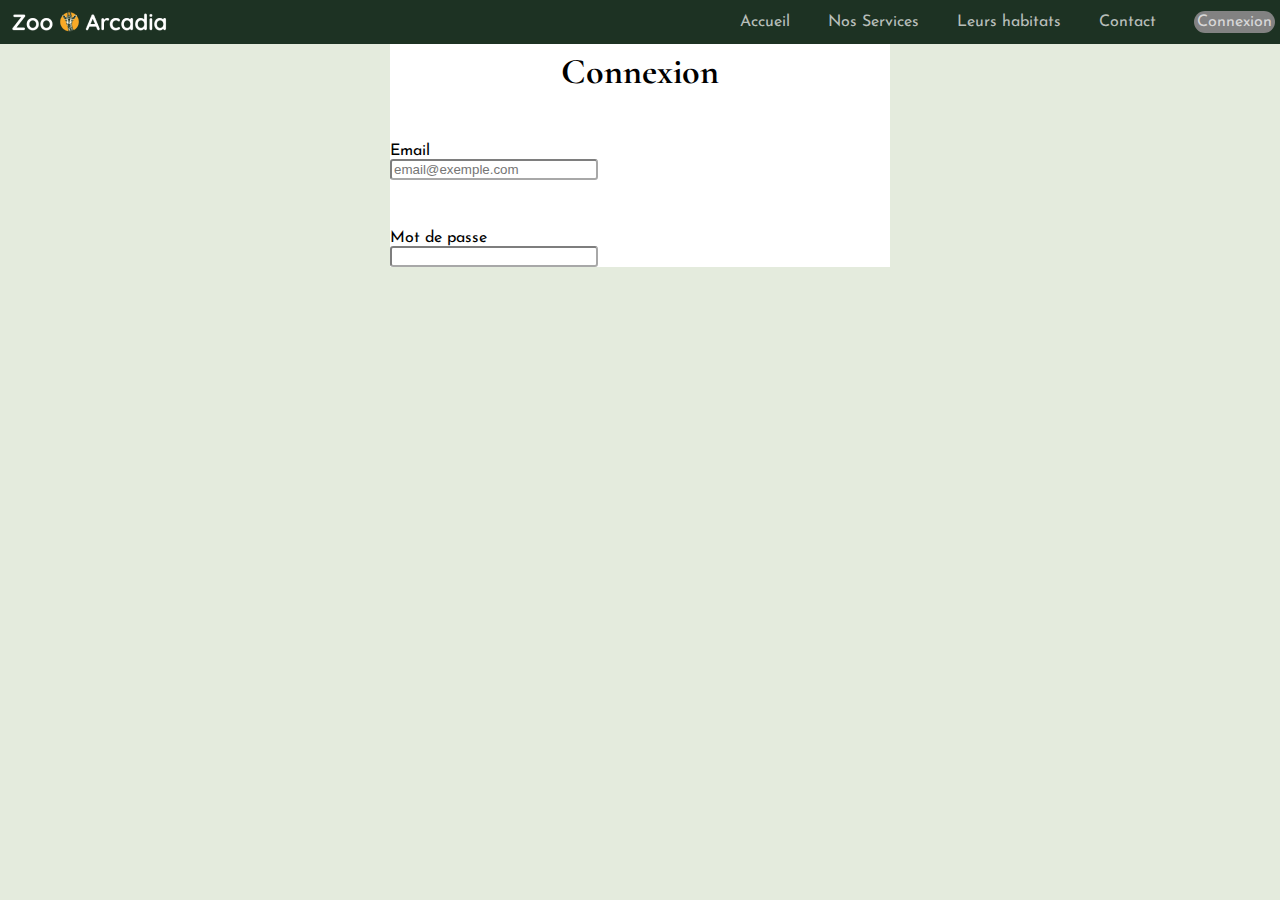
==== connexion.html @ 53a93503 "first commit" ====
<!DOCTYPE html>
<html lang="fr">
  <head>
    <meta charset="UTF-8" />
    <meta name="viewport" content="width=device-width, initial-scale=1.0" />
    <title>Zoo Arcadia</title>
    <link rel="preconnect" href="https://fonts.googleapis.com" />
    <link rel="preconnect" href="https://fonts.gstatic.com" crossorigin />
    <link
      href="https://fonts.googleapis.com/css2?family=Josefin+Sans:ital,wght@0,100..700;1,100..700&display=swap"
      rel="stylesheet"
    />
    <link rel="preconnect" href="https://fonts.googleapis.com" />
    <link rel="preconnect" href="https://fonts.gstatic.com" crossorigin />
    <link
      href="https://fonts.googleapis.com/css2?family=Cormorant+Garamond:ital,wght@0,300;0,400;0,500;0,600;0,700;1,300;1,400;1,500;1,600;1,700&family=Josefin+Sans:ital,wght@0,100..700;1,100..700&display=swap"
      rel="stylesheet"
    />
    <link href="style.css" rel="stylesheet" />
  </head>
  <body>
    <header class="topbar">
      <nav class="navbar">
        <img src="img/zoo_arcadia_logo.png" alt="Logo du Zoo Arcadia" />
        <div class="wrapper-link">
          <a href="index.html">Accueil</a>
          <a href="services.html">Nos Services</a>
          <a href="habitats.html">Leurs habitats</a>
          <a href="contact.html">Contact</a>
          <a class="button" href="connexion.html">Connexion</a>
        </div>
      </nav>
    </header>
    <div class="connexion">
      <h1>Connexion</h1>
      <form action="" class="formulaire">
        <div class="email">
          <label for="email">Email</label>
        </div>
        <div>
          <input
            type="text"
            name="emailinput"
            id="emailinput"
            placeholder="email@exemple.com"
          />
        </div>
        <div class="password">
          <label for="password">Mot de passe</label>
        </div>
        <div>
          <input type="password" name="passwordinput" id="passwordinput" />
        </div>
      </form>
    </div>
  </body>
</html>
---- style.css ----
body {
  font-size: 16px;
  font-family: Josefin Sans, sans-serif;
  margin: 0;
  background-color: #e4ebdd;
  color: #fff;
}

/* img {
  width: 100%;
} */

h1 {
  font-size: 30px;
}

h1,
h2,
h3 {
  font-family: Cormorant Garamond;
  margin: 0;
}

.navbar {
  display: flex;
  justify-content: space-between;
  align-items: center;
  padding: 0 5px;
}

.topbar {
  position: fixed;
  top: 0;
  left: 0;
  right: 0;
  width: 100%;
  background: #1d3223;
  padding: 5px 0px;
  z-index: 99;
}

.topbar nav a {
  text-decoration: none;
  color: rgb(255, 255, 255, 70%);
}

.wrapper-link {
  align-items: baseline;
  display: flex;
  justify-content: space-between;
  width: 535px;
}

.button {
  background-color: #828282;
  display: inline-block;
  border-radius: 2rem;
  margin: 0;
  padding: 3px;
}

.topbar nav a:hover {
  color: #fff;
}

.banniere {
  height: 815px;
  width: 100%;
  background: no-repeat center center / cover url("img/image_girafes.png");
}

.text-hover {
  position: absolute;
  right: 3%;
  top: 50%;
  text-align: center;
  color: #fff;
  text-wrap: balance;
  width: 460px;
}

.title-accueil {
  color: #606c38;
  text-decoration: none;
  margin: 0;
  text-align: center;
}

.container-services {
  max-width: 1200px;
  margin: 0 auto;
}

.accueil-animals {
  margin: 60px 56px;

  display: flex;
  justify-content: space-between;
  align-items: center;
  gap: 20px;
  margin-bottom: 20px;
}

.accueil-animals-reverse {
  margin: 60px 56px;
  display: flex;
  justify-content: space-between;
  align-items: center;
  gap: 20px;
  margin-bottom: 20px;
}

.img-services {
  max-width: 100%;
}

.accueil-habitats {
  display: flex;
  justify-content: flex-end;
  gap: 50px;
}

.wrapper-description {
  text-align: center;
  color: #000;
  max-width: 400px;
}

.accueil-services p {
  color: #000;
  width: 370px;
  text-align: center;
}

.google-review {
  color: #000;
  text-align: center;
}

.google-review p {
  display: inline-block;
}

.review {
  margin: 0 290px;
  background-color: rgb(96, 108, 56, 26%);
  color: #000;
  padding: 15px 10px;
  margin-top: 20px;
}

.footer {
  margin-top: 70px;
  padding: 30px;
  padding: auto;
  background-color: #c89e61;
  color: #000;
}

.horaires {
  text-align: center;
}

.social-media {
  text-align: right;
}

.bar {
  background-color: #30523a;
  text-align: center;
  padding-top: 50px;
  padding-bottom: 10px;
  margin-bottom: 90px;
}

/*.img-restaurant {
   position: relative;
  margin: 30px 93px; 
}*/

.container {
  display: flex;
  flex-wrap: wrap;
  justify-content: center;
  gap: 3%;
}

.card {
  position: absolute;
  left: 50%;
  top: 50%;
  transform: translate(-50%, -50%);
  width: 400px;
}

.img-card {
  position: relative;
  width: 45%;
  text-align: center;
  margin-bottom: 20px;
}

.img-res {
  width: 100%;
}

/* .savane-title {
  position: absolute;
  left: 50%;
  top: 50%;
  transform: translate(-50%, -50%);
  width: 400px;
} */

/* .marais-title {
  position: absolute;
  left: 50%;
  top: 50%;
  transform: translate(-50%, -50%);
  width: 400px;
}

.img-train,
.img-marais {
  position: relative;
  width: 582px;
  height: 250px;
  text-align: center;
}

.marais-title {
  position: absolute;
  left: 60%;
  top: 110%;
} */

.container a {
  text-decoration: none;
  color: rgb(255, 255, 255, 70%);
}

.container a:hover {
  color: #fff;
}

.container {
  padding: 0 5px 0px 5px;
}

.jungle {
  color: #000;
  text-align: center;
}

.explanation {
  display: flex;
  gap: 50px;
  color: #000;
  text-align: center;
  align-items: center;
}

.descrpition {
  width: 600px;
}

/* .explanation img {
  float: left;
}

.explanation p,
h2 {
  float: right;
}

.explanation {
  display: flex;
  gap: 50px;
  margin-block: 60px;
  color: #000;
  text-align: center;
  align-items: center;
} */

.text-lions {
  margin: 10px;
  color: #000;
  width: 400px;
  text-align: center;
}

.animals {
  margin: 10px;
  width: 240px;
  text-align: center;
  color: #000;
}

.conatainer-animals {
  margin: 100px;
  justify-content: space-between;
  display: flex;
}

/* animals {
  display: block;
  flex-direction: column;
  align-items: start;
} */

.contact {
  color: #000;
  margin-left: 70px;
}

.pseudoinput {
  padding-bottom: 50px;
}

textarea {
  width: 440px;
  height: 100px;
}

.connexion h1 {
  text-align: center;
  padding: 50px 80px;
  font-size: 36px;
}

.connexion {
  /* margin: 100px; */
  width: 500px;
  margin: 0 auto;
  background-color: #fff;
  color: #000;
  /* display: block; */
}

/* .formulaire {
  padding-bottom: 130px;
  padding-left: 50px;
} */

.password {
  padding-top: 50px;
}

input {
  border-radius: 0.2rem;
  width: 200px;
  border-color: rgba(0, 0, 0, 0.505);
}

@media screen and (max-width: 950px) {
  .container {
    flex-direction: column;
    align-items: center;
  }
  .card {
    width: 100%;
  }

  .card p {
    padding: 0 5px;
  }
  .img-restaurant {
    width: 50%;
  }
}

@media screen and (max-width: 880px) {
  .accueil-animals {
    flex-direction: column;
  }

  .accueil-animals-reverse {
    flex-direction: column-reverse;
  }
}
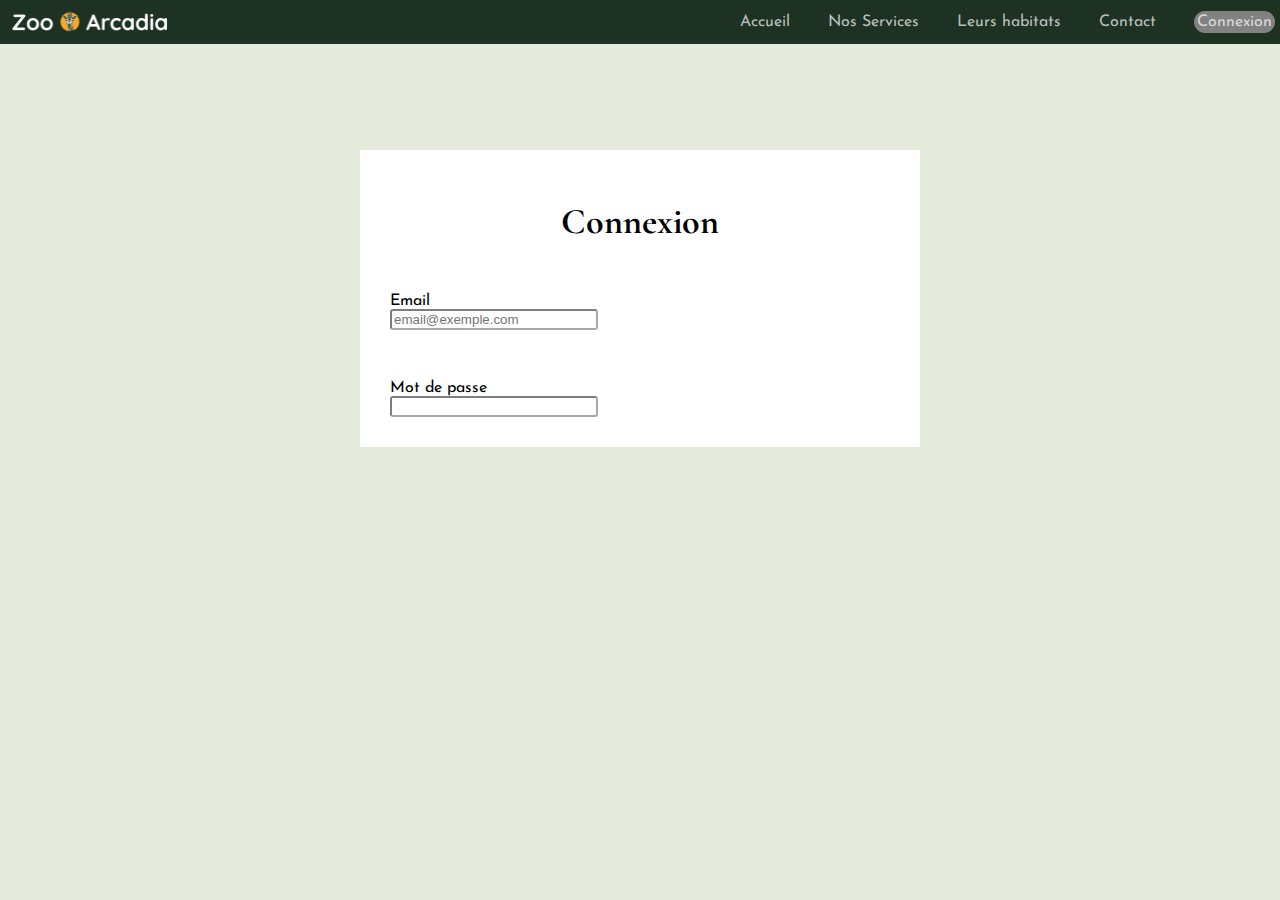
==== commit 6d3edc96: "Modification du footer" ====
--- a/connexion.html
+++ b/connexion.html
@@ -21,7 +21,11 @@
   <body>
     <header class="topbar">
       <nav class="navbar">
-        <img src="img/zoo_arcadia_logo.png" alt="Logo du Zoo Arcadia" />
+        <img
+          class="logo"
+          src="img/zoo_arcadia_logo.png"
+          alt="Logo du Zoo Arcadia"
+        />
         <div class="wrapper-link">
           <a href="index.html">Accueil</a>
           <a href="services.html">Nos Services</a>
--- a/style.css
+++ b/style.css
@@ -6,9 +6,9 @@
   color: #fff;
 }
 
-/* img {
+img {
   width: 100%;
-} */
+}
 
 h1 {
   font-size: 30px;
@@ -51,6 +51,10 @@
   width: 535px;
 }
 
+.logo {
+  width: 170px;
+}
+
 .button {
   background-color: #828282;
   display: inline-block;
@@ -91,6 +95,18 @@
   margin: 0 auto;
 }
 
+.logo-google {
+  width: 60px;
+}
+
+.stars {
+  width: 92px;
+}
+
+.client-avis {
+  width: 50px;
+}
+
 .accueil-animals {
   margin: 60px 56px;
 
@@ -155,6 +171,10 @@
   padding: auto;
   background-color: #c89e61;
   color: #000;
+}
+
+.media {
+  width: 48px;
 }
 
 .horaires {
@@ -253,6 +273,7 @@
 }
 
 .explanation {
+  padding-top: 50px;
   display: flex;
   gap: 50px;
   color: #000;
@@ -308,6 +329,36 @@
   align-items: start;
 } */
 
+.container-desc-animal {
+  /* margin: 100px 200px; */
+  display: flex;
+  align-items: center;
+  color: #000;
+  margin-top: 50px;
+  padding: 10px;
+}
+
+.img-animal-desc {
+  display: flex;
+  flex-direction: row-reverse;
+  align-items: stretch;
+  width: 800px;
+}
+
+.img-main {
+  height: 100%;
+}
+
+.img-side {
+  padding-right: 20px;
+  text-align: center;
+}
+
+.text-desc-animal {
+  display: block;
+  padding-left: 80px;
+}
+
 .contact {
   color: #000;
   margin-left: 70px;
@@ -330,8 +381,10 @@
 
 .connexion {
   /* margin: 100px; */
+
   width: 500px;
-  margin: 0 auto;
+  margin: 150px auto 0 auto;
+  padding: 0 30px 30px 30px;
   background-color: #fff;
   color: #000;
   /* display: block; */
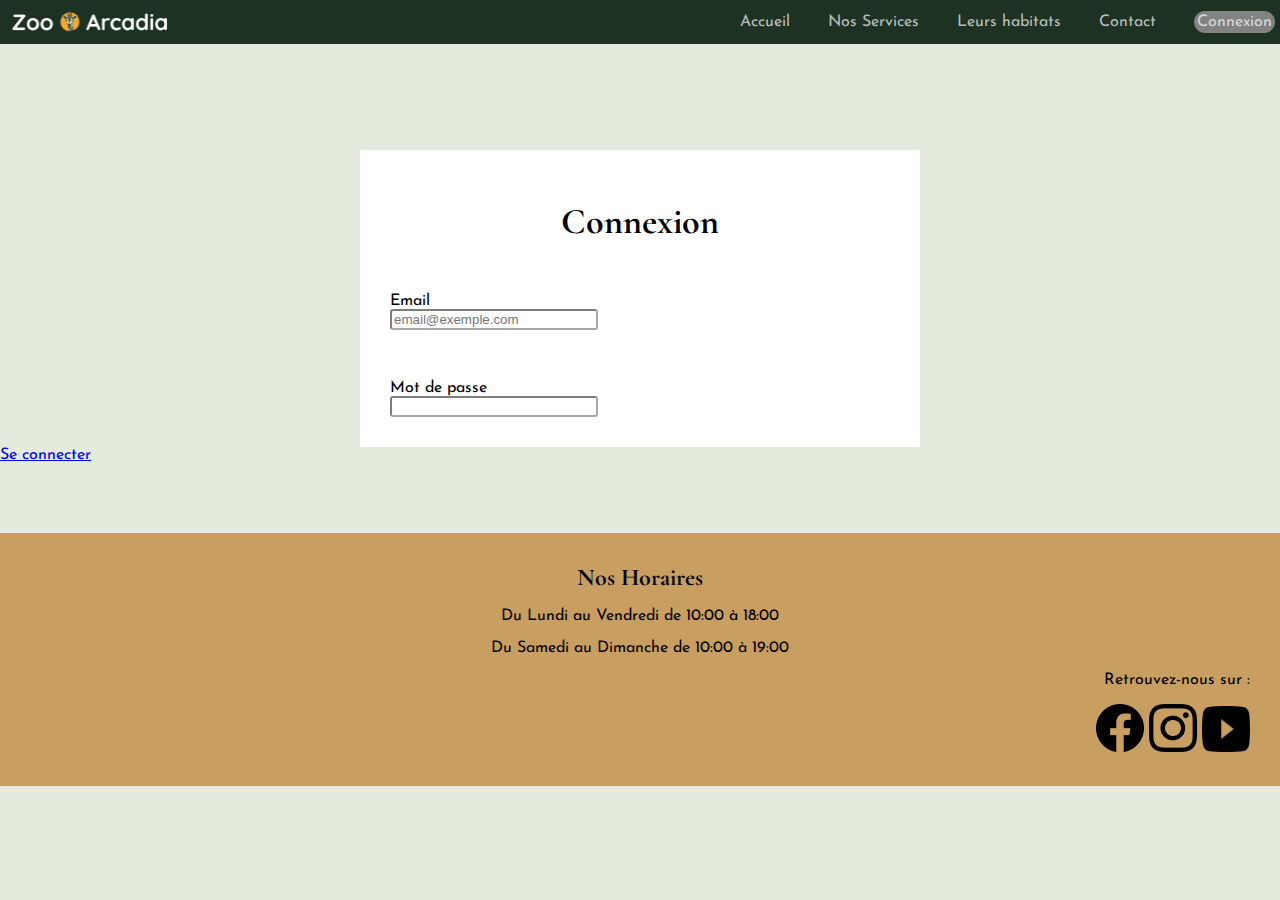
==== commit 1fedfdf5: "responsive des pages" ====
--- a/connexion.html
+++ b/connexion.html
@@ -33,29 +33,52 @@
           <a href="contact.html">Contact</a>
           <a class="button" href="connexion.html">Connexion</a>
         </div>
+        <span class="nav-toggle"><img src="img/list.png" alt="" /></span>
       </nav>
     </header>
-    <div class="connexion">
-      <h1>Connexion</h1>
-      <form action="" class="formulaire">
-        <div class="email">
-          <label for="email">Email</label>
-        </div>
-        <div>
-          <input
-            type="text"
-            name="emailinput"
-            id="emailinput"
-            placeholder="email@exemple.com"
-          />
-        </div>
-        <div class="password">
-          <label for="password">Mot de passe</label>
-        </div>
-        <div>
-          <input type="password" name="passwordinput" id="passwordinput" />
-        </div>
-      </form>
+    <section>
+      <div class="connexion">
+        <h1>Connexion</h1>
+        <form action="" class="formulaire">
+          <div class="email">
+            <label for="email">Email</label>
+          </div>
+          <div>
+            <input
+              type="text"
+              name="emailinput"
+              id="emailinput"
+              placeholder="email@exemple.com"
+            />
+          </div>
+          <div class="password">
+            <label for="password">Mot de passe</label>
+          </div>
+          <div>
+            <input type="password" name="passwordinput" id="passwordinput" />
+          </div>
+        </form>
+      </div>
+      <div><a class="button-co" href="connexion.html">Se connecter</a></div>
+    </section>
+    <div class="footer">
+      <div class="horaires">
+        <h2>Nos Horaires</h2>
+        <p>Du Lundi au Vendredi de 10:00 à 18:00</p>
+        <p>Du Samedi au Dimanche de 10:00 à 19:00</p>
+      </div>
+      <div class="social-media">
+        <p>Retrouvez-nous sur :</p>
+        <a href="index.html"
+          ><img class="media" src="img/facebook.png" alt="Logo Facebook"
+        /></a>
+        <a href="index.html"
+          ><img class="media" src="img/instagram.png" alt="Logo Instagram"
+        /></a>
+        <a href="index.html"
+          ><img class="media" src="img/youtube.png" alt="Logo Youtube"
+        /></a>
+      </div>
     </div>
   </body>
 </html>
--- a/style.css
+++ b/style.css
@@ -44,6 +44,10 @@
   color: rgb(255, 255, 255, 70%);
 }
 
+.nav-toggle {
+  display: none;
+}
+
 .wrapper-link {
   align-items: baseline;
   display: flex;
@@ -282,7 +286,7 @@
 }
 
 .descrpition {
-  width: 600px;
+  width: 100%;
 }
 
 /* .explanation img {
@@ -312,15 +316,19 @@
 
 .animals {
   margin: 10px;
-  width: 240px;
+  /* width: 240px; */
   text-align: center;
   color: #000;
 }
 
 .conatainer-animals {
-  margin: 100px;
+  margin: 5%;
   justify-content: space-between;
   display: flex;
+}
+
+.wrapper-img {
+  width: 100%;
 }
 
 /* animals {
@@ -340,7 +348,6 @@
 
 .img-animal-desc {
   display: flex;
-  flex-direction: row-reverse;
   align-items: stretch;
   width: 800px;
 }
@@ -352,6 +359,12 @@
 .img-side {
   padding-right: 20px;
   text-align: center;
+  width: 30%;
+}
+
+.img-side img {
+  border-radius: 30px;
+  width: 80%;
 }
 
 .text-desc-animal {
@@ -413,12 +426,33 @@
   .card {
     width: 100%;
   }
+  .explanation {
+    flex-direction: column;
+  }
 
   .card p {
     padding: 0 5px;
   }
   .img-restaurant {
     width: 50%;
+  }
+  .review {
+    margin: 0;
+  }
+}
+
+@media screen and (max-width: 1024px) {
+  .text-hover {
+    top: 28%;
+  }
+}
+
+@media screen and (max-width: 800px) {
+  .nav-toggle {
+    display: block;
+  }
+  .wrapper-link {
+    display: none;
   }
 }
 
@@ -430,4 +464,38 @@
   .accueil-animals-reverse {
     flex-direction: column-reverse;
   }
-}
+
+  .text-desc-animal {
+    flex-direction: column;
+  }
+
+  .img-side {
+    display: none;
+  }
+}
+
+@media screen and (max-width: 765px) {
+  .img-card {
+    width: 90%;
+  }
+}
+
+@media screen and (max-width: 500px) {
+  body {
+    font-size: 13px;
+  }
+  .banniere {
+    height: 500px;
+  }
+  .text-hover h1 {
+    font-size: 15px;
+  }
+  .text-hover {
+    top: 30%;
+    font-size: 13px;
+    width: initial;
+  }
+  .media {
+    width: 11%;
+  }
+}
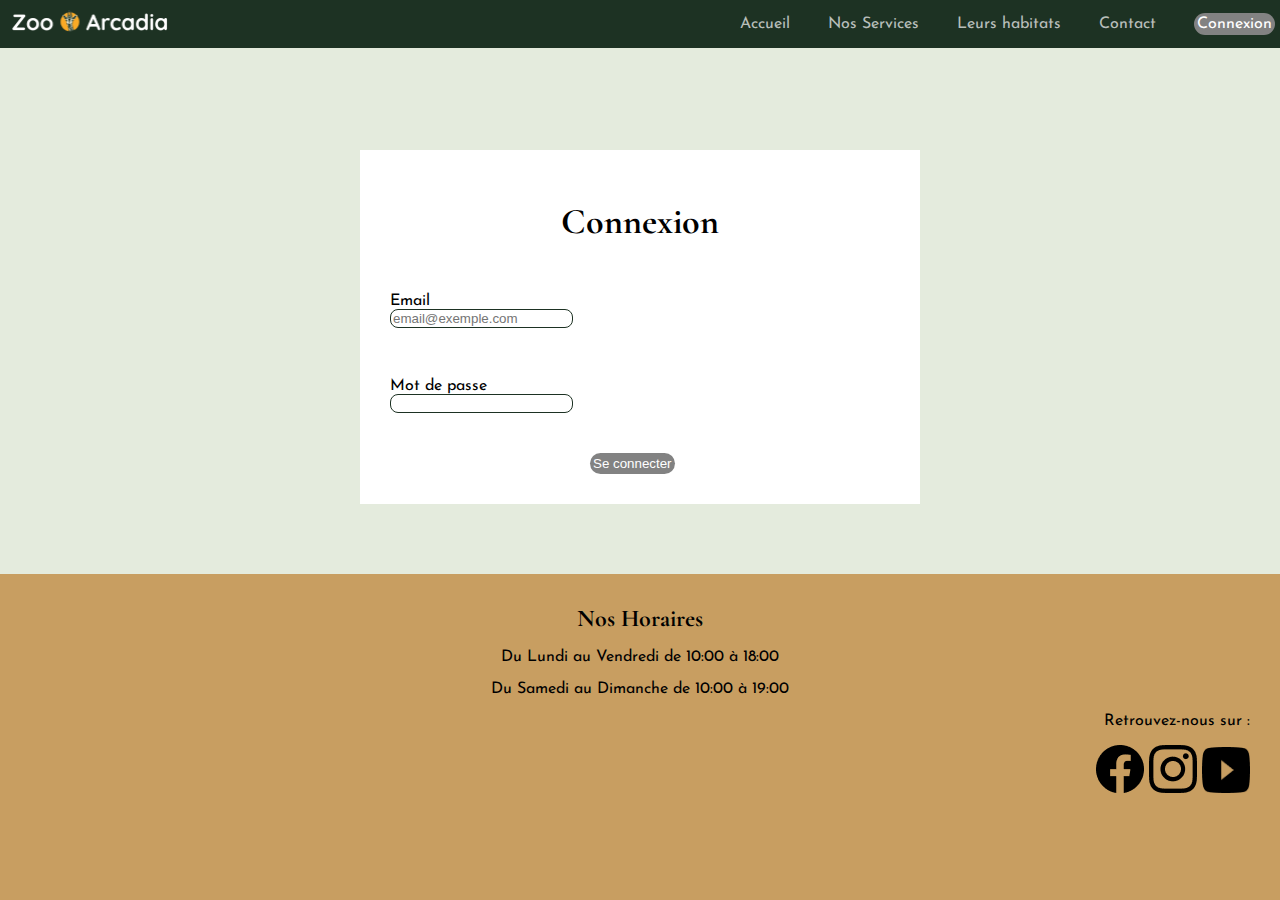
==== commit 2ea2f9e6: "responsive des pages et modification du header" ====
--- a/connexion.html
+++ b/connexion.html
@@ -21,22 +21,26 @@
   <body>
     <header class="topbar">
       <nav class="navbar">
-        <img
-          class="logo"
-          src="img/zoo_arcadia_logo.png"
-          alt="Logo du Zoo Arcadia"
-        />
+        <a href="index.html">
+          <img
+            class="logo"
+            src="img/zoo_arcadia_logo.png"
+            alt="Logo du Zoo Arcadia"
+          />
+        </a>
         <div class="wrapper-link">
           <a href="index.html">Accueil</a>
           <a href="services.html">Nos Services</a>
           <a href="habitats.html">Leurs habitats</a>
           <a href="contact.html">Contact</a>
-          <a class="button" href="connexion.html">Connexion</a>
+          <div class="button">
+            <a class="active" href="connexion.html">Connexion</a>
+          </div>
         </div>
         <span class="nav-toggle"><img src="img/list.png" alt="" /></span>
       </nav>
     </header>
-    <section>
+    <section class="container-connexion">
       <div class="connexion">
         <h1>Connexion</h1>
         <form action="" class="formulaire">
@@ -58,8 +62,8 @@
             <input type="password" name="passwordinput" id="passwordinput" />
           </div>
         </form>
+        <div><button class="button-co">Se connecter</button></div>
       </div>
-      <div><a class="button-co" href="connexion.html">Se connecter</a></div>
     </section>
     <div class="footer">
       <div class="horaires">
--- a/style.css
+++ b/style.css
@@ -1,3 +1,7 @@
+html {
+  background-color: #c89e61;
+}
+
 body {
   font-size: 16px;
   font-family: Josefin Sans, sans-serif;
@@ -21,6 +25,16 @@
   margin: 0;
 }
 
+button {
+  border: none;
+}
+
+input,
+textarea {
+  border: 1px solid #1d3223;
+  border-radius: 8px;
+}
+
 .navbar {
   display: flex;
   justify-content: space-between;
@@ -37,6 +51,10 @@
   background: #1d3223;
   padding: 5px 0px;
   z-index: 99;
+}
+
+.topbar nav .active {
+  color: #ffff;
 }
 
 .topbar nav a {
@@ -162,7 +180,7 @@
 }
 
 .review {
-  margin: 0 290px;
+  margin: 0 120px;
   background-color: rgb(96, 108, 56, 26%);
   color: #000;
   padding: 15px 10px;
@@ -196,11 +214,6 @@
   padding-bottom: 10px;
   margin-bottom: 90px;
 }
-
-/*.img-restaurant {
-   position: relative;
-  margin: 30px 93px; 
-}*/
 
 .container {
   display: flex;
@@ -228,36 +241,6 @@
   width: 100%;
 }
 
-/* .savane-title {
-  position: absolute;
-  left: 50%;
-  top: 50%;
-  transform: translate(-50%, -50%);
-  width: 400px;
-} */
-
-/* .marais-title {
-  position: absolute;
-  left: 50%;
-  top: 50%;
-  transform: translate(-50%, -50%);
-  width: 400px;
-}
-
-.img-train,
-.img-marais {
-  position: relative;
-  width: 582px;
-  height: 250px;
-  text-align: center;
-}
-
-.marais-title {
-  position: absolute;
-  left: 60%;
-  top: 110%;
-} */
-
 .container a {
   text-decoration: none;
   color: rgb(255, 255, 255, 70%);
@@ -289,24 +272,6 @@
   width: 100%;
 }
 
-/* .explanation img {
-  float: left;
-}
-
-.explanation p,
-h2 {
-  float: right;
-}
-
-.explanation {
-  display: flex;
-  gap: 50px;
-  margin-block: 60px;
-  color: #000;
-  text-align: center;
-  align-items: center;
-} */
-
 .text-lions {
   margin: 10px;
   color: #000;
@@ -316,7 +281,6 @@
 
 .animals {
   margin: 10px;
-  /* width: 240px; */
   text-align: center;
   color: #000;
 }
@@ -331,18 +295,11 @@
   width: 100%;
 }
 
-/* animals {
-  display: block;
-  flex-direction: column;
-  align-items: start;
-} */
-
 .container-desc-animal {
-  /* margin: 100px 200px; */
   display: flex;
   align-items: center;
   color: #000;
-  margin-top: 50px;
+  margin-top: 45px;
   padding: 10px;
 }
 
@@ -386,6 +343,10 @@
   height: 100px;
 }
 
+.container-connexion {
+  padding-top: 150px;
+}
+
 .connexion h1 {
   text-align: center;
   padding: 50px 80px;
@@ -393,29 +354,27 @@
 }
 
 .connexion {
-  /* margin: 100px; */
-
   width: 500px;
-  margin: 150px auto 0 auto;
+  margin: 0 auto 0 auto;
   padding: 0 30px 30px 30px;
   background-color: #fff;
   color: #000;
-  /* display: block; */
-}
-
-/* .formulaire {
-  padding-bottom: 130px;
-  padding-left: 50px;
-} */
+}
 
 .password {
   padding-top: 50px;
 }
 
-input {
-  border-radius: 0.2rem;
-  width: 200px;
-  border-color: rgba(0, 0, 0, 0.505);
+.button-co {
+  color: #ffff;
+  text-decoration: none;
+  background-color: #828282;
+  display: inline-block;
+  border-radius: 2rem;
+  margin: 0;
+  padding: 3px;
+  margin-top: 8%;
+  margin-left: 40%;
 }
 
 @media screen and (max-width: 950px) {
@@ -499,3 +458,13 @@
     width: 11%;
   }
 }
+
+@media screen and (max-width: 537px) {
+  .connexion {
+    width: auto;
+  }
+
+  .contact textarea {
+    width: 80%;
+  }
+}
